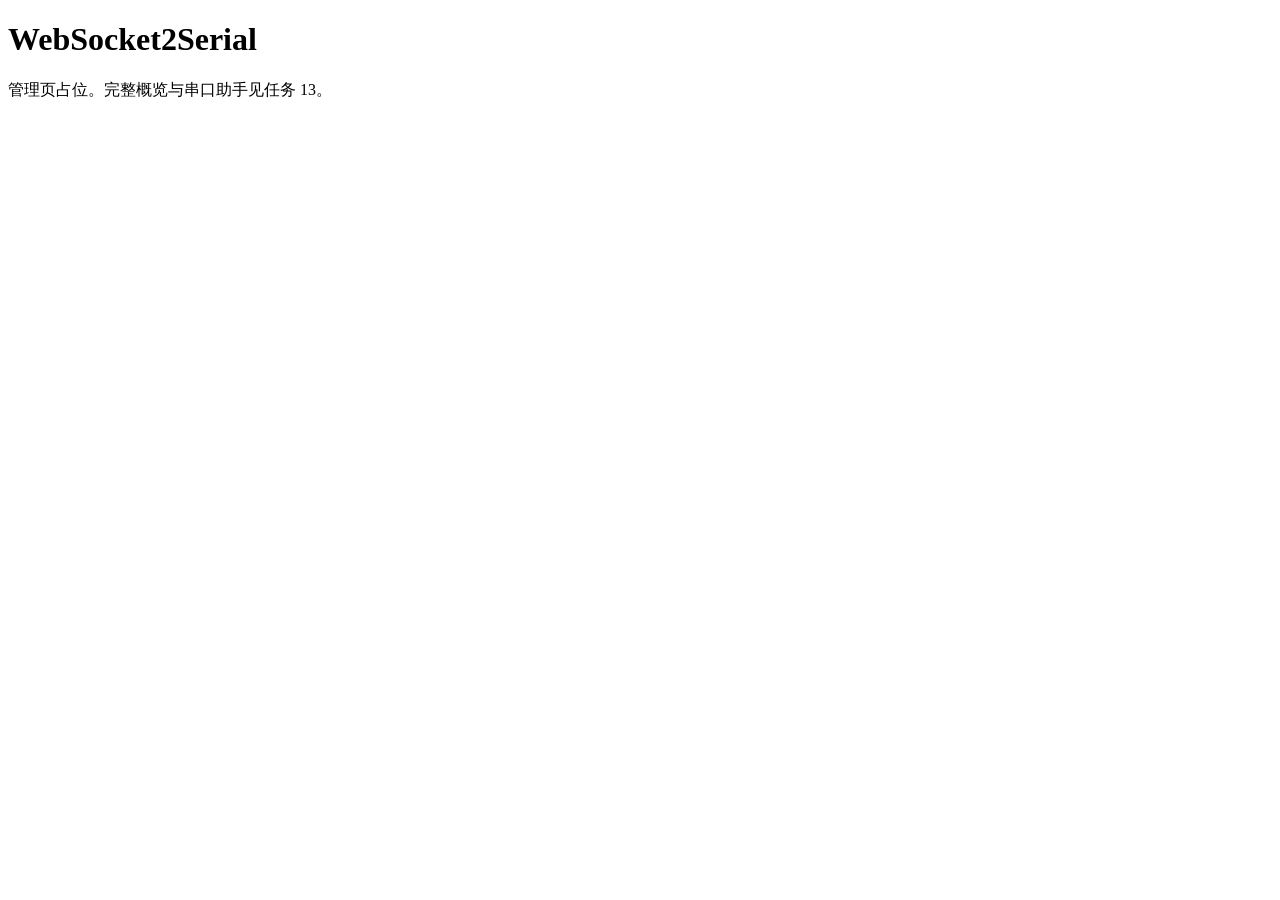
==== src/assets/index.html @ 06472601 "feat: HTTP 管理页服务与运行时开关" ====
<!doctype html>
<html lang="zh-CN">
  <head>
    <meta charset="utf-8" />
    <meta name="viewport" content="width=device-width, initial-scale=1" />
    <title>WebSocket2Serial 管理页</title>
    <link rel="stylesheet" href="/style.css" />
  </head>
  <body>
    <main>
      <h1>WebSocket2Serial</h1>
      <p>管理页占位。完整概览与串口助手见任务 13。</p>
    </main>
  </body>
</html>
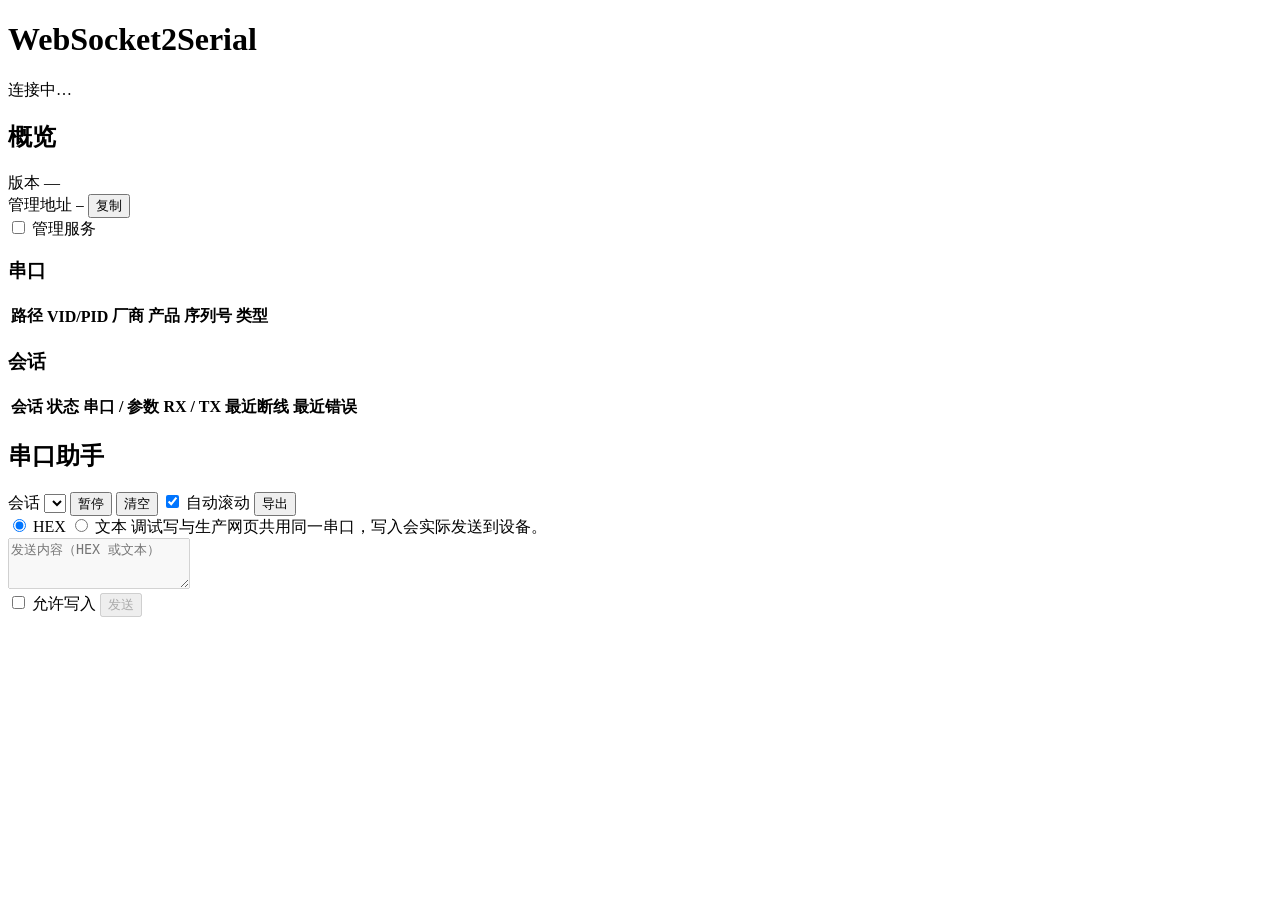
==== commit 5fbb9eb1: "feat: 管理页概览与串口助手" ====
--- a/src/assets/index.html
+++ b/src/assets/index.html
@@ -7,9 +7,118 @@
     <link rel="stylesheet" href="/style.css" />
   </head>
   <body>
+    <header>
+      <h1>WebSocket2Serial</h1>
+      <span id="conn-status" class="badge waiting">连接中…</span>
+    </header>
+
     <main>
-      <h1>WebSocket2Serial</h1>
-      <p>管理页占位。完整概览与串口助手见任务 13。</p>
+      <section id="overview">
+        <h2>概览</h2>
+
+        <div class="info-grid">
+          <div class="info-item">
+            <span class="label">版本</span>
+            <span id="version">—</span>
+          </div>
+          <div class="info-item">
+            <span class="label">管理地址</span>
+            <code id="admin-url">—</code>
+            <button id="copy-url" type="button" class="small">复制</button>
+          </div>
+          <div class="info-item">
+            <label class="label">
+              <input type="checkbox" id="admin-toggle" />
+              管理服务
+            </label>
+            <span id="admin-note" class="muted"></span>
+          </div>
+        </div>
+
+        <h3>串口</h3>
+        <div id="ports" class="panel">
+          <table>
+            <thead>
+              <tr>
+                <th>路径</th>
+                <th>VID/PID</th>
+                <th>厂商</th>
+                <th>产品</th>
+                <th>序列号</th>
+                <th>类型</th>
+              </tr>
+            </thead>
+            <tbody id="ports-body"></tbody>
+          </table>
+        </div>
+
+        <h3>会话</h3>
+        <div id="sessions" class="panel">
+          <table>
+            <thead>
+              <tr>
+                <th>会话</th>
+                <th>状态</th>
+                <th>串口 / 参数</th>
+                <th>RX / TX</th>
+                <th>最近断线</th>
+                <th>最近错误</th>
+                <th></th>
+              </tr>
+            </thead>
+            <tbody id="sessions-body"></tbody>
+          </table>
+        </div>
+      </section>
+
+      <section id="assistant">
+        <h2>串口助手</h2>
+
+        <div class="assistant-toolbar">
+          <label>
+            会话
+            <select id="session-select"></select>
+          </label>
+          <button id="pause" type="button">暂停</button>
+          <button id="clear" type="button">清空</button>
+          <label class="inline">
+            <input type="checkbox" id="autoscroll" checked />
+            自动滚动
+          </label>
+          <button id="export" type="button">导出</button>
+        </div>
+
+        <div id="buffer-note" class="buffer-note" hidden></div>
+
+        <div id="log" class="log" aria-label="调试日志"></div>
+
+        <div class="send-panel">
+          <div class="send-row">
+            <label class="inline">
+              <input type="radio" name="send-mode" value="hex" checked />
+              HEX
+            </label>
+            <label class="inline">
+              <input type="radio" name="send-mode" value="text" />
+              文本
+            </label>
+            <span class="muted write-hint" id="write-hint">
+              调试写与生产网页共用同一串口，写入会实际发送到设备。
+            </span>
+          </div>
+          <textarea id="send-input" rows="3" placeholder="发送内容（HEX 或文本）" disabled></textarea>
+          <div class="send-actions">
+            <label class="inline">
+              <input type="checkbox" id="allow-write" />
+              允许写入
+            </label>
+            <button id="send-btn" type="button" disabled>发送</button>
+            <span id="send-status" class="status"></span>
+          </div>
+        </div>
+      </section>
     </main>
+
+    <script type="module" src="/js/main.js"></script>
   </body>
 </html>
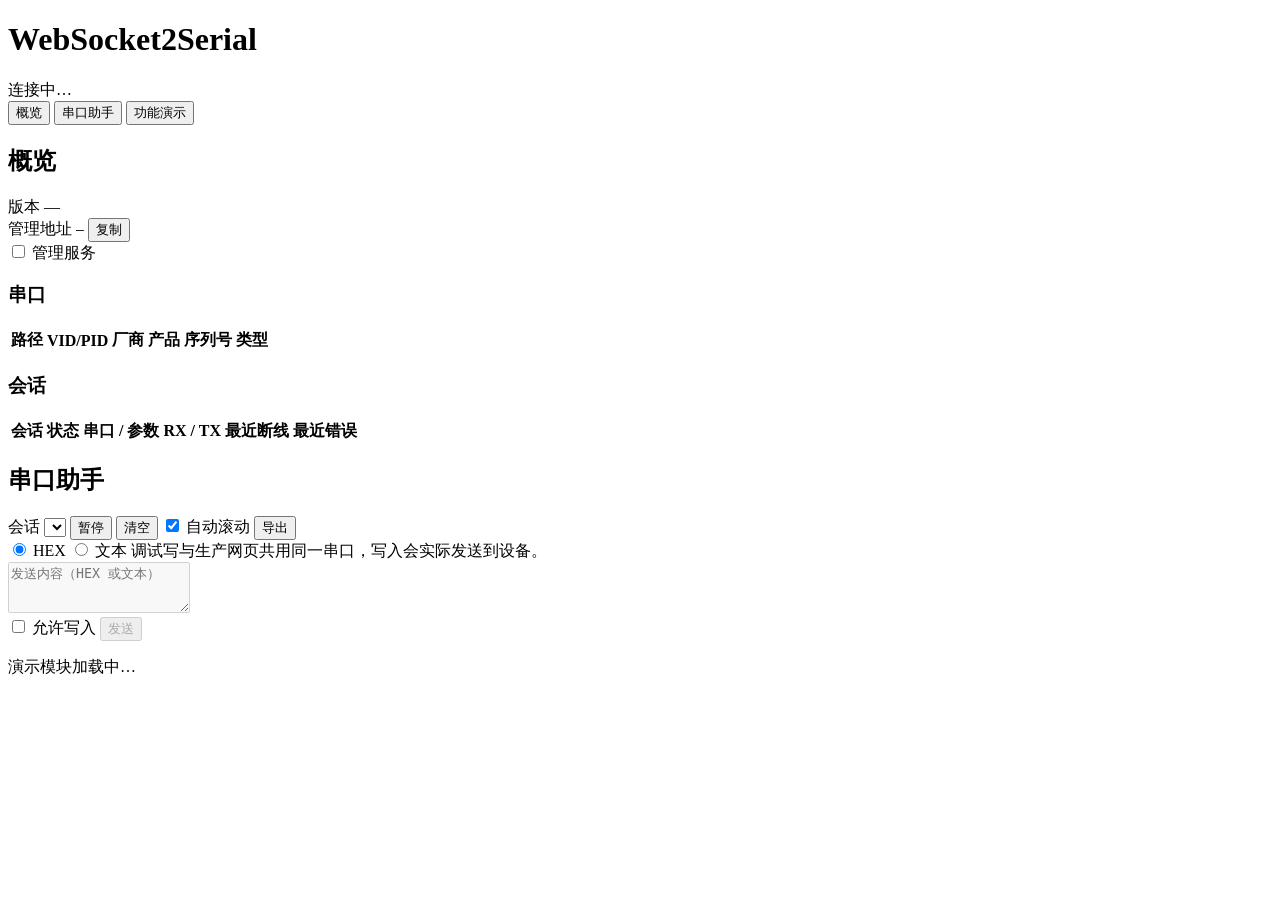
==== commit a7860226: "feat: 增加主 tab 外壳与演示模块骨架" ====
--- a/src/assets/index.html
+++ b/src/assets/index.html
@@ -12,8 +12,14 @@
       <span id="conn-status" class="badge waiting">连接中…</span>
     </header>
 
+    <nav id="main-tabs" class="main-tabs" role="tablist" aria-label="管理页">
+      <button type="button" role="tab" data-main-tab="overview" aria-selected="true" aria-controls="overview">概览</button>
+      <button type="button" role="tab" data-main-tab="assistant" aria-selected="false" aria-controls="assistant" tabindex="-1">串口助手</button>
+      <button type="button" role="tab" data-main-tab="demo" aria-selected="false" aria-controls="demo" tabindex="-1">功能演示</button>
+    </nav>
+
     <main>
-      <section id="overview">
+      <section id="overview" class="tab-panel active" role="tabpanel">
         <h2>概览</h2>
 
         <div class="info-grid">
@@ -71,7 +77,7 @@
         </div>
       </section>
 
-      <section id="assistant">
+      <section id="assistant" class="tab-panel" role="tabpanel">
         <h2>串口助手</h2>
 
         <div class="assistant-toolbar">
@@ -117,6 +123,10 @@
           </div>
         </div>
       </section>
+
+      <section id="demo" class="tab-panel" role="tabpanel">
+        <p class="muted">演示模块加载中…</p>
+      </section>
     </main>
 
     <script type="module" src="/js/main.js"></script>
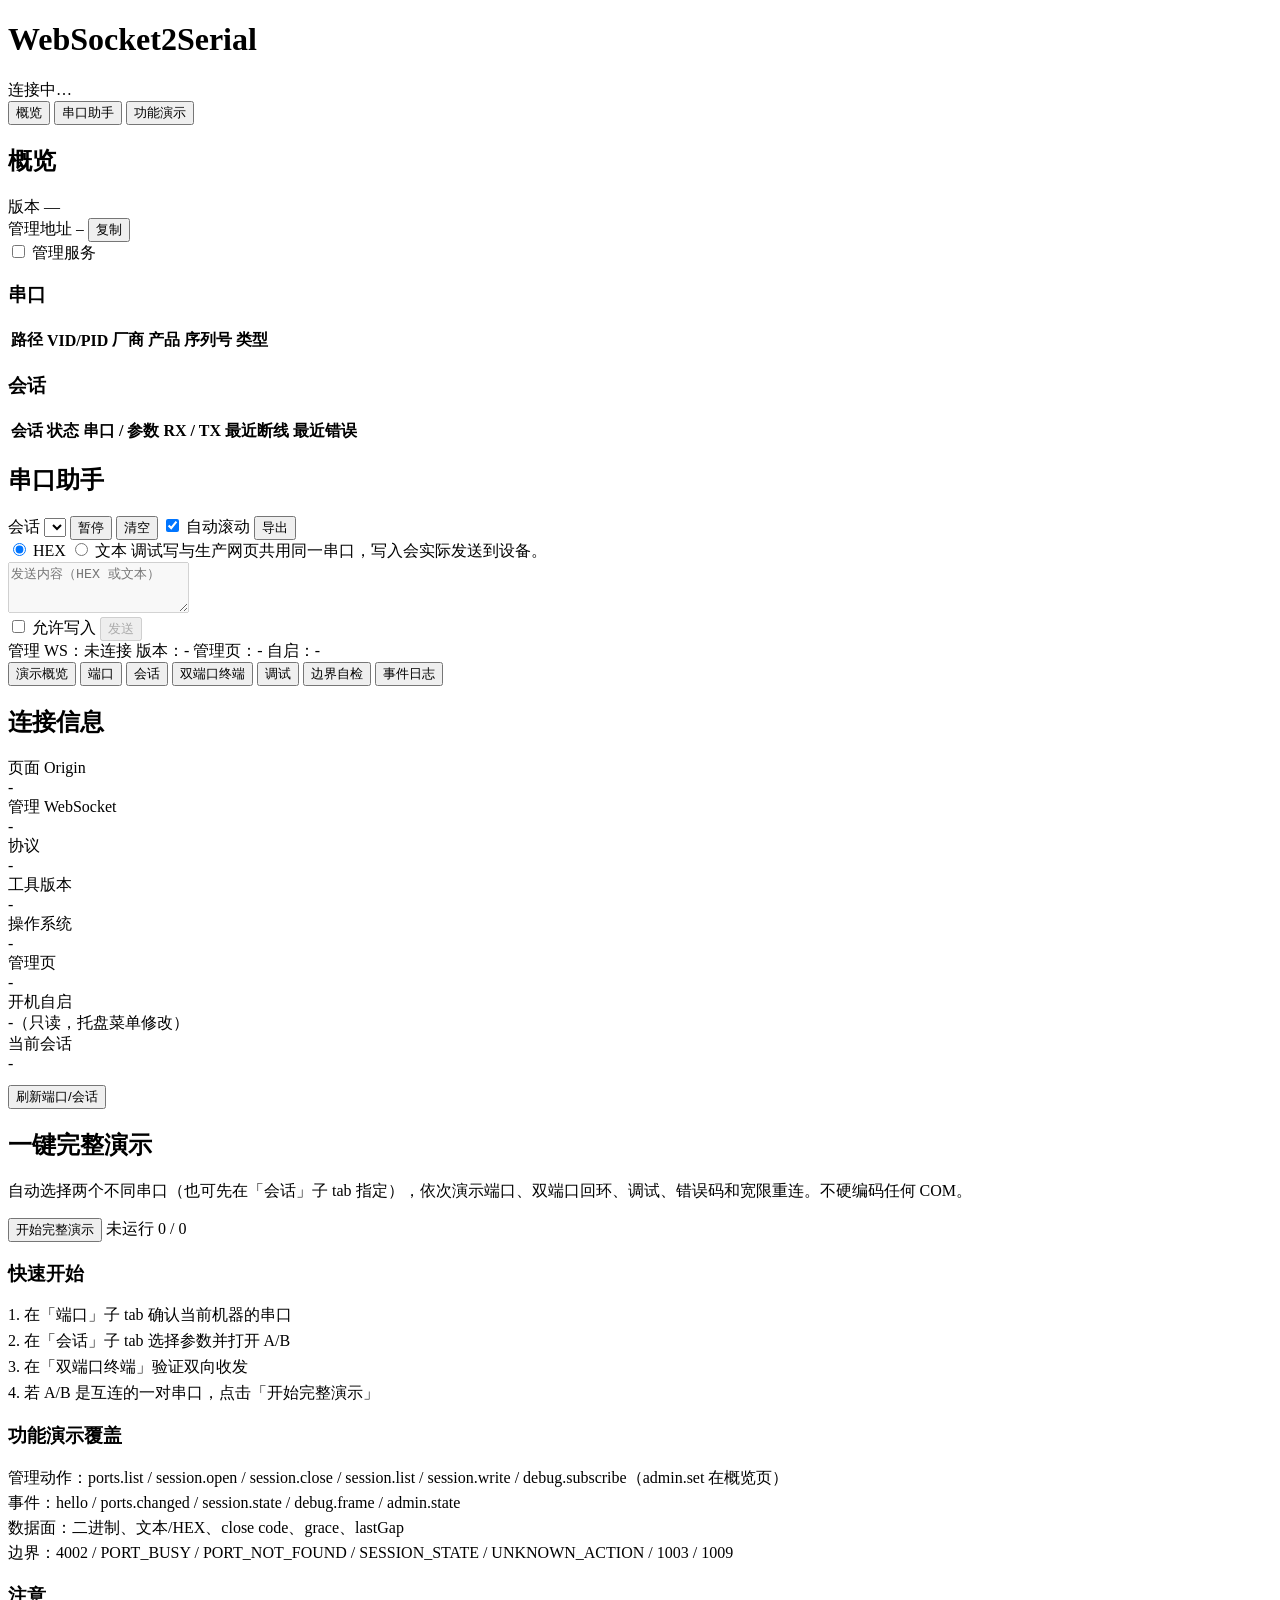
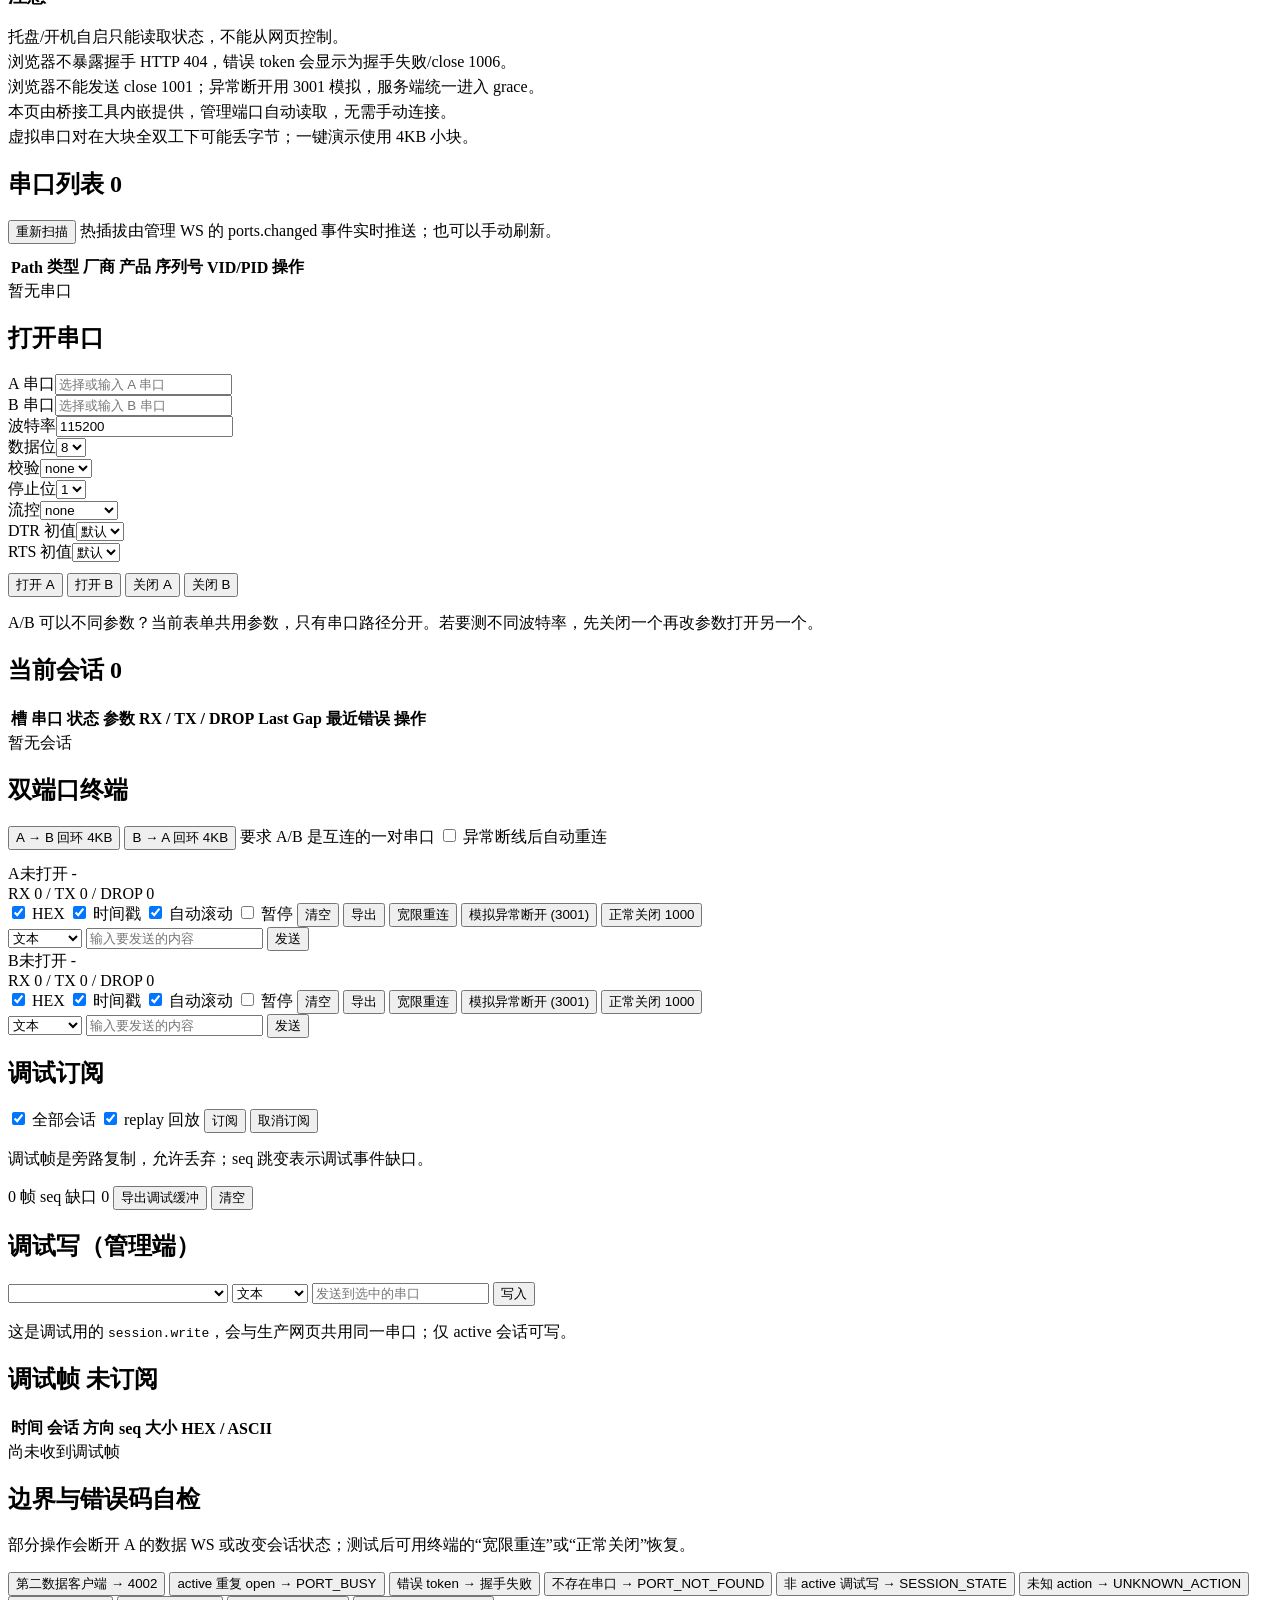
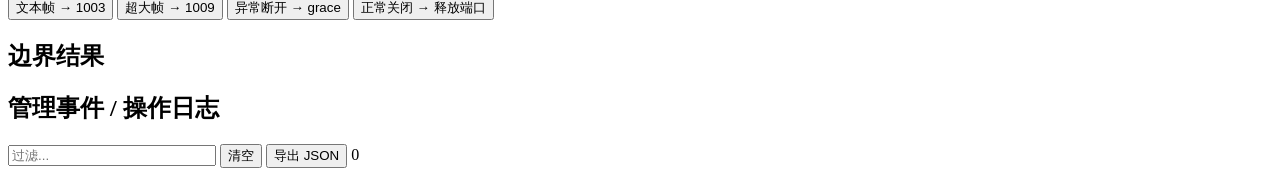
==== commit 988f91b7: "feat: 迁移功能演示结构与浅色样式" ====
--- a/src/assets/index.html
+++ b/src/assets/index.html
@@ -125,7 +125,287 @@
       </section>
 
       <section id="demo" class="tab-panel" role="tabpanel">
-        <p class="muted">演示模块加载中…</p>
+        <div id="demo-statusbar" class="demo-statusbar">
+          <span id="demo-pill-mgmt" class="demo-pill">管理 WS：未连接</span>
+          <span id="demo-pill-version" class="demo-pill">版本：-</span>
+          <span id="demo-pill-admin" class="demo-pill">管理页：-</span>
+          <span id="demo-pill-autostart" class="demo-pill">自启：-</span>
+        </div>
+        <div id="demo-banner" class="demo-banner hidden"></div>
+        <nav id="demo-tabs" class="demo-tabs" role="tablist" aria-label="功能演示">
+          <button type="button" role="tab" data-demo-tab="overview" aria-selected="true" aria-controls="demo-tab-overview" class="active">演示概览</button>
+          <button type="button" role="tab" data-demo-tab="ports" aria-selected="false" aria-controls="demo-tab-ports" tabindex="-1">端口</button>
+          <button type="button" role="tab" data-demo-tab="sessions" aria-selected="false" aria-controls="demo-tab-sessions" tabindex="-1">会话</button>
+          <button type="button" role="tab" data-demo-tab="terminal" aria-selected="false" aria-controls="demo-tab-terminal" tabindex="-1">双端口终端</button>
+          <button type="button" role="tab" data-demo-tab="debug" aria-selected="false" aria-controls="demo-tab-debug" tabindex="-1">调试</button>
+          <button type="button" role="tab" data-demo-tab="edge" aria-selected="false" aria-controls="demo-tab-edge" tabindex="-1">边界自检</button>
+          <button type="button" role="tab" data-demo-tab="events" aria-selected="false" aria-controls="demo-tab-events" tabindex="-1">事件日志</button>
+        </nav>
+        <!-- 概览 -->
+        <section id="demo-tab-overview" class="demo-panel active">
+          <div class="grid cols-2" style="margin-bottom:14px">
+            <div class="card">
+              <h2>连接信息</h2>
+              <div class="kv" id="demo-hello-info">
+                <div class="k">页面 Origin</div><div class="v mono-ellipsis" id="demo-page-origin">-</div>
+                <div class="k">管理 WebSocket</div><div class="v mono-ellipsis" id="demo-mgmt-url">-</div>
+                <div class="k">协议</div><div class="v" id="demo-hello-protocol">-</div>
+                <div class="k">工具版本</div><div class="v" id="demo-hello-version">-</div>
+                <div class="k">操作系统</div><div class="v" id="demo-hello-os">-</div>
+                <div class="k">管理页</div><div class="v" id="demo-hello-admin">-</div>
+                <div class="k">开机自启</div><div class="v" id="demo-hello-autostart">-（只读，托盘菜单修改）</div>
+                <div class="k">当前会话</div><div class="v" id="demo-hello-sessions">-</div>
+              </div>
+              <div class="row" style="margin-top:12px">
+                <button class="btn ghost" id="demo-btn-refresh-all">刷新端口/会话</button>
+              </div>
+            </div>
+            <div class="card">
+              <h2>一键完整演示</h2>
+              <p class="hint">自动选择两个不同串口（也可先在「会话」子 tab 指定），依次演示端口、双端口回环、调试、错误码和宽限重连。不硬编码任何 COM。</p>
+              <div class="row" style="margin:10px 0">
+                <button class="btn primary" id="demo-btn-run-demo">开始完整演示</button>
+                <span class="badge" id="demo-runner-status">未运行</span>
+                <span class="badge" id="demo-runner-count">0 / 0</span>
+              </div>
+              <ol class="runner-steps" id="demo-runner-steps"></ol>
+            </div>
+          </div>
+          <div class="grid cols-3">
+            <div class="card">
+              <h3>快速开始</h3>
+              <div class="small muted" style="display:flex;flex-direction:column;gap:5px">
+                <div>1. 在「端口」子 tab 确认当前机器的串口</div>
+                <div>2. 在「会话」子 tab 选择参数并打开 A/B</div>
+                <div>3. 在「双端口终端」验证双向收发</div>
+                <div>4. 若 A/B 是互连的一对串口，点击「开始完整演示」</div>
+              </div>
+            </div>
+            <div class="card">
+              <h3>功能演示覆盖</h3>
+              <div class="small muted" style="display:flex;flex-direction:column;gap:4px">
+                <div>管理动作：ports.list / session.open / session.close / session.list / session.write / debug.subscribe（admin.set 在概览页）</div>
+                <div>事件：hello / ports.changed / session.state / debug.frame / admin.state</div>
+                <div>数据面：二进制、文本/HEX、close code、grace、lastGap</div>
+                <div>边界：4002 / PORT_BUSY / PORT_NOT_FOUND / SESSION_STATE / UNKNOWN_ACTION / 1003 / 1009</div>
+              </div>
+            </div>
+            <div class="card">
+              <h3>注意</h3>
+              <div class="small muted" style="display:flex;flex-direction:column;gap:4px">
+                <div>托盘/开机自启只能读取状态，不能从网页控制。</div>
+                <div>浏览器不暴露握手 HTTP 404，错误 token 会显示为握手失败/close 1006。</div>
+                <div>浏览器不能发送 close 1001；异常断开用 3001 模拟，服务端统一进入 grace。</div>
+                <div>本页由桥接工具内嵌提供，管理端口自动读取，无需手动连接。</div>
+                <div>虚拟串口对在大块全双工下可能丢字节；一键演示使用 4KB 小块。</div>
+              </div>
+            </div>
+          </div>
+        </section>
+        <!-- 端口 -->
+        <section id="demo-tab-ports" class="demo-panel">
+          <div class="card" style="margin-bottom:14px">
+            <h2>串口列表 <span class="badge" id="demo-ports-count">0</span></h2>
+            <div class="row">
+              <button class="btn primary" id="demo-btn-refresh-ports">重新扫描</button>
+              <span class="muted small">热插拔由管理 WS 的 ports.changed 事件实时推送；也可以手动刷新。</span>
+            </div>
+            <datalist id="demo-port-list"></datalist>
+            <div class="table-wrap" style="margin-top:10px">
+              <table>
+                <thead><tr><th>Path</th><th>类型</th><th>厂商</th><th>产品</th><th>序列号</th><th>VID/PID</th><th>操作</th></tr></thead>
+                <tbody id="demo-ports-body"></tbody>
+              </table>
+            </div>
+            <div class="empty" id="demo-ports-empty">暂无串口</div>
+          </div>
+        </section>
+        <!-- 会话 -->
+        <section id="demo-tab-sessions" class="demo-panel">
+          <div class="card" style="margin-bottom:14px">
+            <h2>打开串口</h2>
+            <div class="form-grid">
+              <div class="field wide"><label for="demo-path-A">A 串口</label><input id="demo-path-A" type="text" list="demo-port-list" placeholder="选择或输入 A 串口" /></div>
+              <div class="field wide"><label for="demo-path-B">B 串口</label><input id="demo-path-B" type="text" list="demo-port-list" placeholder="选择或输入 B 串口" /></div>
+              <div class="field"><label for="demo-baud">波特率</label><input id="demo-baud" type="number" value="115200" min="1" /></div>
+              <div class="field"><label for="demo-databits">数据位</label><select id="demo-databits"><option>8</option><option>7</option><option>6</option><option>5</option></select></div>
+              <div class="field"><label for="demo-parity">校验</label><select id="demo-parity"><option value="none">none</option><option value="odd">odd</option><option value="even">even</option></select></div>
+              <div class="field"><label for="demo-stopbits">停止位</label><select id="demo-stopbits"><option>1</option><option>2</option></select></div>
+              <div class="field"><label for="demo-flowcontrol">流控</label><select id="demo-flowcontrol"><option value="none">none</option><option value="software">software</option><option value="hardware">hardware</option></select></div>
+              <div class="field"><label for="demo-dtr">DTR 初值</label><select id="demo-dtr"><option value="default">默认</option><option value="true">高</option><option value="false">低</option></select></div>
+              <div class="field"><label for="demo-rts">RTS 初值</label><select id="demo-rts"><option value="default">默认</option><option value="true">高</option><option value="false">低</option></select></div>
+            </div>
+            <div class="row" style="margin-top:10px">
+              <button class="btn primary" id="demo-btn-open-a">打开 A</button>
+              <button class="btn primary" id="demo-btn-open-b">打开 B</button>
+              <button class="btn ghost" id="demo-btn-close-a">关闭 A</button>
+              <button class="btn ghost" id="demo-btn-close-b">关闭 B</button>
+              <span class="muted small" id="demo-open-result"></span>
+            </div>
+            <p class="hint">A/B 可以不同参数？当前表单共用参数，只有串口路径分开。若要测不同波特率，先关闭一个再改参数打开另一个。</p>
+          </div>
+          <div class="card">
+            <h2>当前会话 <span class="badge" id="demo-sessions-count">0</span></h2>
+            <div class="table-wrap">
+              <table>
+                <thead><tr><th>槽</th><th>串口</th><th>状态</th><th>参数</th><th>RX / TX / DROP</th><th>Last Gap</th><th>最近错误</th><th>操作</th></tr></thead>
+                <tbody id="demo-sessions-body"></tbody>
+              </table>
+            </div>
+            <div class="empty" id="demo-sessions-empty">暂无会话</div>
+          </div>
+        </section>
+        <!-- 终端 -->
+        <section id="demo-tab-terminal" class="demo-panel">
+          <div class="card" style="margin-bottom:14px">
+            <h2>双端口终端</h2>
+            <div class="row">
+              <button class="btn good" id="demo-btn-loop-ab">A → B 回环 4KB</button>
+              <button class="btn good" id="demo-btn-loop-ba">B → A 回环 4KB</button>
+              <span class="muted small" id="demo-loop-result">要求 A/B 是互连的一对串口</span>
+              <label class="check"><input type="checkbox" id="demo-auto-reconnect" /> 异常断线后自动重连</label>
+            </div>
+          </div>
+          <div class="terminal-grid">
+            <div class="term-pane" data-slot="A">
+              <div class="term-head">
+                <span class="badge slot-a">A</span><span class="port" id="demo-term-port-A">未打开</span>
+                <span class="badge" id="demo-term-state-A">-</span><span class="spacer"></span>
+                <span class="mono-ellipsis muted tiny" id="demo-term-sid-A"></span>
+              </div>
+              <div class="term-meta">
+                <span id="demo-term-counters-A">RX 0 / TX 0 / DROP 0</span>
+                <span id="demo-term-close-A"></span>
+                <span id="demo-term-grace-A"></span>
+              </div>
+              <div class="term-tools">
+                <label class="check"><input type="checkbox" id="demo-hex-A" checked /> HEX</label>
+                <label class="check"><input type="checkbox" id="demo-ts-A" checked /> 时间戳</label>
+                <label class="check"><input type="checkbox" id="demo-autoscroll-A" checked /> 自动滚动</label>
+                <label class="check"><input type="checkbox" id="demo-paused-A" /> 暂停</label>
+                <button class="btn small ghost" data-term="clear" data-slot="A">清空</button>
+                <button class="btn small ghost" data-term="export" data-slot="A">导出</button>
+                <button class="btn small warn" data-term="reconnect" data-slot="A">宽限重连</button>
+                <button class="btn small danger" data-term="abnormal" data-slot="A">模拟异常断开 (3001)</button>
+                <button class="btn small danger" data-term="close" data-slot="A">正常关闭 1000</button>
+              </div>
+              <div class="term-log" id="demo-log-A"></div>
+              <div class="term-send">
+                <select id="demo-sendmode-A" style="width:74px"><option value="text">文本</option><option value="hex">HEX</option></select>
+                <input id="demo-send-A" type="text" placeholder="输入要发送的内容" />
+                <button class="btn primary" id="demo-sendbtn-A">发送</button>
+              </div>
+            </div>
+            <div class="term-pane" data-slot="B">
+              <div class="term-head">
+                <span class="badge slot-b">B</span><span class="port" id="demo-term-port-B">未打开</span>
+                <span class="badge" id="demo-term-state-B">-</span><span class="spacer"></span>
+                <span class="mono-ellipsis muted tiny" id="demo-term-sid-B"></span>
+              </div>
+              <div class="term-meta">
+                <span id="demo-term-counters-B">RX 0 / TX 0 / DROP 0</span>
+                <span id="demo-term-close-B"></span>
+                <span id="demo-term-grace-B"></span>
+              </div>
+              <div class="term-tools">
+                <label class="check"><input type="checkbox" id="demo-hex-B" checked /> HEX</label>
+                <label class="check"><input type="checkbox" id="demo-ts-B" checked /> 时间戳</label>
+                <label class="check"><input type="checkbox" id="demo-autoscroll-B" checked /> 自动滚动</label>
+                <label class="check"><input type="checkbox" id="demo-paused-B" /> 暂停</label>
+                <button class="btn small ghost" data-term="clear" data-slot="B">清空</button>
+                <button class="btn small ghost" data-term="export" data-slot="B">导出</button>
+                <button class="btn small warn" data-term="reconnect" data-slot="B">宽限重连</button>
+                <button class="btn small danger" data-term="abnormal" data-slot="B">模拟异常断开 (3001)</button>
+                <button class="btn small danger" data-term="close" data-slot="B">正常关闭 1000</button>
+              </div>
+              <div class="term-log" id="demo-log-B"></div>
+              <div class="term-send">
+                <select id="demo-sendmode-B" style="width:74px"><option value="text">文本</option><option value="hex">HEX</option></select>
+                <input id="demo-send-B" type="text" placeholder="输入要发送的内容" />
+                <button class="btn primary" id="demo-sendbtn-B">发送</button>
+              </div>
+            </div>
+          </div>
+        </section>
+        <!-- 调试 -->
+        <section id="demo-tab-debug" class="demo-panel">
+          <div class="grid cols-2" style="margin-bottom:14px">
+            <div class="card">
+              <h2>调试订阅</h2>
+              <div class="row">
+                <label class="check"><input type="checkbox" id="demo-debug-all" checked /> 全部会话</label>
+                <label class="check"><input type="checkbox" id="demo-debug-replay" checked /> replay 回放</label>
+                <button class="btn primary" id="demo-btn-debug-subscribe">订阅</button>
+                <button class="btn ghost" id="demo-btn-debug-unsubscribe">取消订阅</button>
+              </div>
+              <div id="demo-debug-sessions" class="row" style="margin-top:10px"></div>
+              <p class="hint">调试帧是旁路复制，允许丢弃；seq 跳变表示调试事件缺口。</p>
+              <div class="row" style="margin-top:10px">
+                <span class="badge" id="demo-debug-count">0 帧</span>
+                <span class="badge" id="demo-debug-gaps">seq 缺口 0</span>
+                <button class="btn small ghost" id="demo-btn-debug-export">导出调试缓冲</button>
+                <button class="btn small ghost" id="demo-btn-debug-clear">清空</button>
+              </div>
+            </div>
+            <div class="card">
+              <h2>调试写（管理端）</h2>
+              <div class="row">
+                <select id="demo-debug-write-session" style="min-width:220px"></select>
+                <select id="demo-debug-write-mode" style="width:76px"><option value="text">文本</option><option value="hex">HEX</option></select>
+                <input id="demo-debug-write-input" type="text" placeholder="发送到选中的串口" style="flex:1;min-width:160px" />
+                <button class="btn warn" id="demo-btn-debug-write">写入</button>
+              </div>
+              <p class="hint">这是调试用的 <code>session.write</code>，会与生产网页共用同一串口；仅 active 会话可写。</p>
+              <div class="mono-ellipsis small" id="demo-debug-write-result" style="margin-top:8px"></div>
+            </div>
+          </div>
+          <div class="card">
+            <h2>调试帧 <span class="badge" id="demo-debug-sub-state">未订阅</span></h2>
+            <div class="table-wrap debug-table">
+              <table>
+                <thead><tr><th>时间</th><th>会话</th><th>方向</th><th>seq</th><th>大小</th><th>HEX / ASCII</th></tr></thead>
+                <tbody id="demo-debug-body"></tbody>
+              </table>
+            </div>
+            <div class="empty" id="demo-debug-empty">尚未收到调试帧</div>
+          </div>
+        </section>
+        <!-- 边界 -->
+        <section id="demo-tab-edge" class="demo-panel">
+          <div class="card" style="margin-bottom:14px">
+            <h2>边界与错误码自检</h2>
+            <p class="hint">部分操作会断开 A 的数据 WS 或改变会话状态；测试后可用终端的“宽限重连”或“正常关闭”恢复。</p>
+            <div class="row" style="margin-top:10px">
+              <button class="btn danger" data-edge="second-client">第二数据客户端 → 4002</button>
+              <button class="btn danger" data-edge="active-open">active 重复 open → PORT_BUSY</button>
+              <button class="btn danger" data-edge="bad-token">错误 token → 握手失败</button>
+              <button class="btn danger" data-edge="missing-port">不存在串口 → PORT_NOT_FOUND</button>
+              <button class="btn warn" data-edge="write-inactive">非 active 调试写 → SESSION_STATE</button>
+              <button class="btn warn" data-edge="unknown-action">未知 action → UNKNOWN_ACTION</button>
+              <button class="btn warn" data-edge="text-frame">文本帧 → 1003</button>
+              <button class="btn warn" data-edge="oversize">超大帧 → 1009</button>
+              <button class="btn warn" data-edge="abnormal">异常断开 → grace</button>
+              <button class="btn warn" data-edge="normal-close">正常关闭 → 释放端口</button>
+            </div>
+          </div>
+          <div class="card">
+            <h2>边界结果</h2>
+            <div class="events" id="demo-edge-log"></div>
+          </div>
+        </section>
+        <!-- 事件 -->
+        <section id="demo-tab-events" class="demo-panel">
+          <div class="card">
+            <h2>管理事件 / 操作日志</h2>
+            <div class="row" style="margin-bottom:10px">
+              <input id="demo-event-filter" type="text" placeholder="过滤..." style="flex:1;min-width:200px" />
+              <button class="btn ghost" id="demo-btn-event-clear">清空</button>
+              <button class="btn ghost" id="demo-btn-event-export">导出 JSON</button>
+              <span class="badge" id="demo-event-count">0</span>
+            </div>
+            <div class="events" id="demo-event-log"></div>
+          </div>
+        </section>
       </section>
     </main>
 
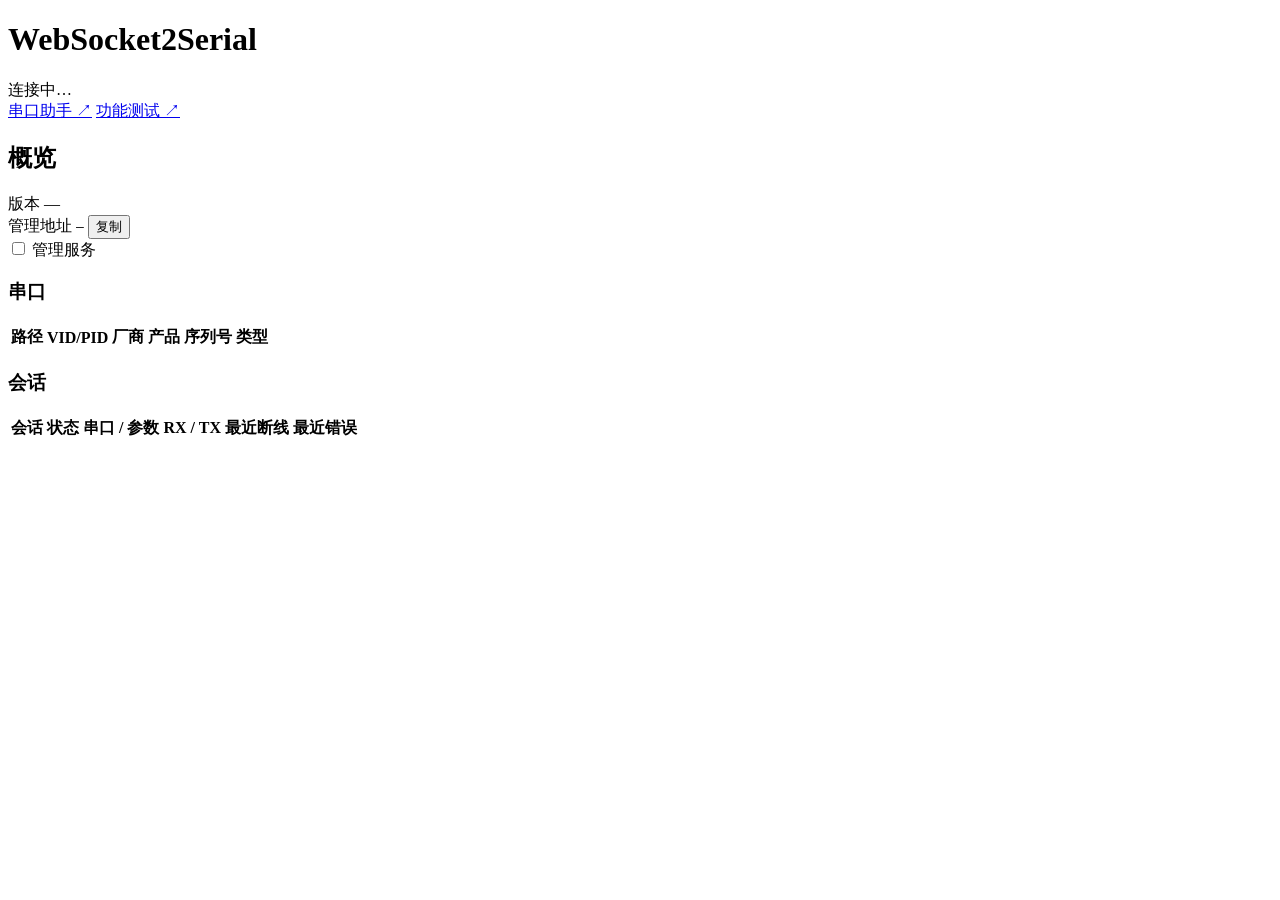
==== commit 124d4ee2: "feat: 拆分管理页与功能测试独立页" ====
--- a/src/assets/index.html
+++ b/src/assets/index.html
@@ -7,19 +7,17 @@
     <link rel="stylesheet" href="/style.css" />
   </head>
   <body>
-    <header>
+    <header class="page-header">
       <h1>WebSocket2Serial</h1>
       <span id="conn-status" class="badge waiting">连接中…</span>
+      <nav class="page-links">
+        <a href="/assistant" target="_blank" rel="noopener">串口助手 ↗</a>
+        <a href="/test" target="_blank" rel="noopener">功能测试 ↗</a>
+      </nav>
     </header>
 
-    <nav id="main-tabs" class="main-tabs" role="tablist" aria-label="管理页">
-      <button type="button" role="tab" data-main-tab="overview" aria-selected="true" aria-controls="overview">概览</button>
-      <button type="button" role="tab" data-main-tab="assistant" aria-selected="false" aria-controls="assistant" tabindex="-1">串口助手</button>
-      <button type="button" role="tab" data-main-tab="demo" aria-selected="false" aria-controls="demo" tabindex="-1">功能演示</button>
-    </nav>
-
     <main>
-      <section id="overview" class="tab-panel active" role="tabpanel">
+      <section id="overview">
         <h2>概览</h2>
 
         <div class="info-grid">
@@ -77,336 +75,6 @@
         </div>
       </section>
 
-      <section id="assistant" class="tab-panel" role="tabpanel">
-        <h2>串口助手</h2>
-
-        <div class="assistant-toolbar">
-          <label>
-            会话
-            <select id="session-select"></select>
-          </label>
-          <button id="pause" type="button">暂停</button>
-          <button id="clear" type="button">清空</button>
-          <label class="inline">
-            <input type="checkbox" id="autoscroll" checked />
-            自动滚动
-          </label>
-          <button id="export" type="button">导出</button>
-        </div>
-
-        <div id="buffer-note" class="buffer-note" hidden></div>
-
-        <div id="log" class="log" aria-label="调试日志"></div>
-
-        <div class="send-panel">
-          <div class="send-row">
-            <label class="inline">
-              <input type="radio" name="send-mode" value="hex" checked />
-              HEX
-            </label>
-            <label class="inline">
-              <input type="radio" name="send-mode" value="text" />
-              文本
-            </label>
-            <span class="muted write-hint" id="write-hint">
-              调试写与生产网页共用同一串口，写入会实际发送到设备。
-            </span>
-          </div>
-          <textarea id="send-input" rows="3" placeholder="发送内容（HEX 或文本）" disabled></textarea>
-          <div class="send-actions">
-            <label class="inline">
-              <input type="checkbox" id="allow-write" />
-              允许写入
-            </label>
-            <button id="send-btn" type="button" disabled>发送</button>
-            <span id="send-status" class="status"></span>
-          </div>
-        </div>
-      </section>
-
-      <section id="demo" class="tab-panel" role="tabpanel">
-        <div id="demo-statusbar" class="demo-statusbar">
-          <span id="demo-pill-mgmt" class="demo-pill">管理 WS：未连接</span>
-          <span id="demo-pill-version" class="demo-pill">版本：-</span>
-          <span id="demo-pill-admin" class="demo-pill">管理页：-</span>
-          <span id="demo-pill-autostart" class="demo-pill">自启：-</span>
-        </div>
-        <div id="demo-banner" class="demo-banner hidden"></div>
-        <nav id="demo-tabs" class="demo-tabs" role="tablist" aria-label="功能演示">
-          <button type="button" role="tab" data-demo-tab="overview" aria-selected="true" aria-controls="demo-tab-overview" class="active">演示概览</button>
-          <button type="button" role="tab" data-demo-tab="ports" aria-selected="false" aria-controls="demo-tab-ports" tabindex="-1">端口</button>
-          <button type="button" role="tab" data-demo-tab="sessions" aria-selected="false" aria-controls="demo-tab-sessions" tabindex="-1">会话</button>
-          <button type="button" role="tab" data-demo-tab="terminal" aria-selected="false" aria-controls="demo-tab-terminal" tabindex="-1">双端口终端</button>
-          <button type="button" role="tab" data-demo-tab="debug" aria-selected="false" aria-controls="demo-tab-debug" tabindex="-1">调试</button>
-          <button type="button" role="tab" data-demo-tab="edge" aria-selected="false" aria-controls="demo-tab-edge" tabindex="-1">边界自检</button>
-          <button type="button" role="tab" data-demo-tab="events" aria-selected="false" aria-controls="demo-tab-events" tabindex="-1">事件日志</button>
-        </nav>
-        <!-- 概览 -->
-        <section id="demo-tab-overview" class="demo-panel active">
-          <div class="grid cols-2" style="margin-bottom:14px">
-            <div class="card">
-              <h2>连接信息</h2>
-              <div class="kv" id="demo-hello-info">
-                <div class="k">页面 Origin</div><div class="v mono-ellipsis" id="demo-page-origin">-</div>
-                <div class="k">管理 WebSocket</div><div class="v mono-ellipsis" id="demo-mgmt-url">-</div>
-                <div class="k">协议</div><div class="v" id="demo-hello-protocol">-</div>
-                <div class="k">工具版本</div><div class="v" id="demo-hello-version">-</div>
-                <div class="k">操作系统</div><div class="v" id="demo-hello-os">-</div>
-                <div class="k">管理页</div><div class="v" id="demo-hello-admin">-</div>
-                <div class="k">开机自启</div><div class="v" id="demo-hello-autostart">-（只读，托盘菜单修改）</div>
-                <div class="k">当前会话</div><div class="v" id="demo-hello-sessions">-</div>
-              </div>
-              <div class="row" style="margin-top:12px">
-                <button class="btn ghost" id="demo-btn-refresh-all">刷新端口/会话</button>
-              </div>
-            </div>
-            <div class="card">
-              <h2>一键完整演示</h2>
-              <p class="hint">自动选择两个不同串口（也可先在「会话」子 tab 指定），依次演示端口、双端口回环、调试、错误码和宽限重连。不硬编码任何 COM。</p>
-              <div class="row" style="margin:10px 0">
-                <button class="btn primary" id="demo-btn-run-demo">开始完整演示</button>
-                <span class="badge" id="demo-runner-status">未运行</span>
-                <span class="badge" id="demo-runner-count">0 / 0</span>
-              </div>
-              <ol class="runner-steps" id="demo-runner-steps"></ol>
-            </div>
-          </div>
-          <div class="grid cols-3">
-            <div class="card">
-              <h3>快速开始</h3>
-              <div class="small muted" style="display:flex;flex-direction:column;gap:5px">
-                <div>1. 在「端口」子 tab 确认当前机器的串口</div>
-                <div>2. 在「会话」子 tab 选择参数并打开 A/B</div>
-                <div>3. 在「双端口终端」验证双向收发</div>
-                <div>4. 若 A/B 是互连的一对串口，点击「开始完整演示」</div>
-              </div>
-            </div>
-            <div class="card">
-              <h3>功能演示覆盖</h3>
-              <div class="small muted" style="display:flex;flex-direction:column;gap:4px">
-                <div>管理动作：ports.list / session.open / session.close / session.list / session.write / debug.subscribe（admin.set 在概览页）</div>
-                <div>事件：hello / ports.changed / session.state / debug.frame / admin.state</div>
-                <div>数据面：二进制、文本/HEX、close code、grace、lastGap</div>
-                <div>边界：4002 / PORT_BUSY / PORT_NOT_FOUND / SESSION_STATE / UNKNOWN_ACTION / 1003 / 1009</div>
-              </div>
-            </div>
-            <div class="card">
-              <h3>注意</h3>
-              <div class="small muted" style="display:flex;flex-direction:column;gap:4px">
-                <div>托盘/开机自启只能读取状态，不能从网页控制。</div>
-                <div>浏览器不暴露握手 HTTP 404，错误 token 会显示为握手失败/close 1006。</div>
-                <div>浏览器不能发送 close 1001；异常断开用 3001 模拟，服务端统一进入 grace。</div>
-                <div>本页由桥接工具内嵌提供，管理端口自动读取，无需手动连接。</div>
-                <div>虚拟串口对在大块全双工下可能丢字节；一键演示使用 4KB 小块。</div>
-              </div>
-            </div>
-          </div>
-        </section>
-        <!-- 端口 -->
-        <section id="demo-tab-ports" class="demo-panel">
-          <div class="card" style="margin-bottom:14px">
-            <h2>串口列表 <span class="badge" id="demo-ports-count">0</span></h2>
-            <div class="row">
-              <button class="btn primary" id="demo-btn-refresh-ports">重新扫描</button>
-              <span class="muted small">热插拔由管理 WS 的 ports.changed 事件实时推送；也可以手动刷新。</span>
-            </div>
-            <datalist id="demo-port-list"></datalist>
-            <div class="table-wrap" style="margin-top:10px">
-              <table>
-                <thead><tr><th>Path</th><th>类型</th><th>厂商</th><th>产品</th><th>序列号</th><th>VID/PID</th><th>操作</th></tr></thead>
-                <tbody id="demo-ports-body"></tbody>
-              </table>
-            </div>
-            <div class="empty" id="demo-ports-empty">暂无串口</div>
-          </div>
-        </section>
-        <!-- 会话 -->
-        <section id="demo-tab-sessions" class="demo-panel">
-          <div class="card" style="margin-bottom:14px">
-            <h2>打开串口</h2>
-            <div class="form-grid">
-              <div class="field wide"><label for="demo-path-A">A 串口</label><input id="demo-path-A" type="text" list="demo-port-list" placeholder="选择或输入 A 串口" /></div>
-              <div class="field wide"><label for="demo-path-B">B 串口</label><input id="demo-path-B" type="text" list="demo-port-list" placeholder="选择或输入 B 串口" /></div>
-              <div class="field"><label for="demo-baud">波特率</label><input id="demo-baud" type="number" value="115200" min="1" /></div>
-              <div class="field"><label for="demo-databits">数据位</label><select id="demo-databits"><option>8</option><option>7</option><option>6</option><option>5</option></select></div>
-              <div class="field"><label for="demo-parity">校验</label><select id="demo-parity"><option value="none">none</option><option value="odd">odd</option><option value="even">even</option></select></div>
-              <div class="field"><label for="demo-stopbits">停止位</label><select id="demo-stopbits"><option>1</option><option>2</option></select></div>
-              <div class="field"><label for="demo-flowcontrol">流控</label><select id="demo-flowcontrol"><option value="none">none</option><option value="software">software</option><option value="hardware">hardware</option></select></div>
-              <div class="field"><label for="demo-dtr">DTR 初值</label><select id="demo-dtr"><option value="default">默认</option><option value="true">高</option><option value="false">低</option></select></div>
-              <div class="field"><label for="demo-rts">RTS 初值</label><select id="demo-rts"><option value="default">默认</option><option value="true">高</option><option value="false">低</option></select></div>
-            </div>
-            <div class="row" style="margin-top:10px">
-              <button class="btn primary" id="demo-btn-open-a">打开 A</button>
-              <button class="btn primary" id="demo-btn-open-b">打开 B</button>
-              <button class="btn ghost" id="demo-btn-close-a">关闭 A</button>
-              <button class="btn ghost" id="demo-btn-close-b">关闭 B</button>
-              <span class="muted small" id="demo-open-result"></span>
-            </div>
-            <p class="hint">A/B 可以不同参数？当前表单共用参数，只有串口路径分开。若要测不同波特率，先关闭一个再改参数打开另一个。</p>
-          </div>
-          <div class="card">
-            <h2>当前会话 <span class="badge" id="demo-sessions-count">0</span></h2>
-            <div class="table-wrap">
-              <table>
-                <thead><tr><th>槽</th><th>串口</th><th>状态</th><th>参数</th><th>RX / TX / DROP</th><th>Last Gap</th><th>最近错误</th><th>操作</th></tr></thead>
-                <tbody id="demo-sessions-body"></tbody>
-              </table>
-            </div>
-            <div class="empty" id="demo-sessions-empty">暂无会话</div>
-          </div>
-        </section>
-        <!-- 终端 -->
-        <section id="demo-tab-terminal" class="demo-panel">
-          <div class="card" style="margin-bottom:14px">
-            <h2>双端口终端</h2>
-            <div class="row">
-              <button class="btn good" id="demo-btn-loop-ab">A → B 回环 4KB</button>
-              <button class="btn good" id="demo-btn-loop-ba">B → A 回环 4KB</button>
-              <span class="muted small" id="demo-loop-result">要求 A/B 是互连的一对串口</span>
-              <label class="check"><input type="checkbox" id="demo-auto-reconnect" /> 异常断线后自动重连</label>
-            </div>
-          </div>
-          <div class="terminal-grid">
-            <div class="term-pane" data-slot="A">
-              <div class="term-head">
-                <span class="badge slot-a">A</span><span class="port" id="demo-term-port-A">未打开</span>
-                <span class="badge" id="demo-term-state-A">-</span><span class="spacer"></span>
-                <span class="mono-ellipsis muted tiny" id="demo-term-sid-A"></span>
-              </div>
-              <div class="term-meta">
-                <span id="demo-term-counters-A">RX 0 / TX 0 / DROP 0</span>
-                <span id="demo-term-close-A"></span>
-                <span id="demo-term-grace-A"></span>
-              </div>
-              <div class="term-tools">
-                <label class="check"><input type="checkbox" id="demo-hex-A" checked /> HEX</label>
-                <label class="check"><input type="checkbox" id="demo-ts-A" checked /> 时间戳</label>
-                <label class="check"><input type="checkbox" id="demo-autoscroll-A" checked /> 自动滚动</label>
-                <label class="check"><input type="checkbox" id="demo-paused-A" /> 暂停</label>
-                <button class="btn small ghost" data-term="clear" data-slot="A">清空</button>
-                <button class="btn small ghost" data-term="export" data-slot="A">导出</button>
-                <button class="btn small warn" data-term="reconnect" data-slot="A">宽限重连</button>
-                <button class="btn small danger" data-term="abnormal" data-slot="A">模拟异常断开 (3001)</button>
-                <button class="btn small danger" data-term="close" data-slot="A">正常关闭 1000</button>
-              </div>
-              <div class="term-log" id="demo-log-A"></div>
-              <div class="term-send">
-                <select id="demo-sendmode-A" style="width:74px"><option value="text">文本</option><option value="hex">HEX</option></select>
-                <input id="demo-send-A" type="text" placeholder="输入要发送的内容" />
-                <button class="btn primary" id="demo-sendbtn-A">发送</button>
-              </div>
-            </div>
-            <div class="term-pane" data-slot="B">
-              <div class="term-head">
-                <span class="badge slot-b">B</span><span class="port" id="demo-term-port-B">未打开</span>
-                <span class="badge" id="demo-term-state-B">-</span><span class="spacer"></span>
-                <span class="mono-ellipsis muted tiny" id="demo-term-sid-B"></span>
-              </div>
-              <div class="term-meta">
-                <span id="demo-term-counters-B">RX 0 / TX 0 / DROP 0</span>
-                <span id="demo-term-close-B"></span>
-                <span id="demo-term-grace-B"></span>
-              </div>
-              <div class="term-tools">
-                <label class="check"><input type="checkbox" id="demo-hex-B" checked /> HEX</label>
-                <label class="check"><input type="checkbox" id="demo-ts-B" checked /> 时间戳</label>
-                <label class="check"><input type="checkbox" id="demo-autoscroll-B" checked /> 自动滚动</label>
-                <label class="check"><input type="checkbox" id="demo-paused-B" /> 暂停</label>
-                <button class="btn small ghost" data-term="clear" data-slot="B">清空</button>
-                <button class="btn small ghost" data-term="export" data-slot="B">导出</button>
-                <button class="btn small warn" data-term="reconnect" data-slot="B">宽限重连</button>
-                <button class="btn small danger" data-term="abnormal" data-slot="B">模拟异常断开 (3001)</button>
-                <button class="btn small danger" data-term="close" data-slot="B">正常关闭 1000</button>
-              </div>
-              <div class="term-log" id="demo-log-B"></div>
-              <div class="term-send">
-                <select id="demo-sendmode-B" style="width:74px"><option value="text">文本</option><option value="hex">HEX</option></select>
-                <input id="demo-send-B" type="text" placeholder="输入要发送的内容" />
-                <button class="btn primary" id="demo-sendbtn-B">发送</button>
-              </div>
-            </div>
-          </div>
-        </section>
-        <!-- 调试 -->
-        <section id="demo-tab-debug" class="demo-panel">
-          <div class="grid cols-2" style="margin-bottom:14px">
-            <div class="card">
-              <h2>调试订阅</h2>
-              <div class="row">
-                <label class="check"><input type="checkbox" id="demo-debug-all" checked /> 全部会话</label>
-                <label class="check"><input type="checkbox" id="demo-debug-replay" checked /> replay 回放</label>
-                <button class="btn primary" id="demo-btn-debug-subscribe">订阅</button>
-                <button class="btn ghost" id="demo-btn-debug-unsubscribe">取消订阅</button>
-              </div>
-              <div id="demo-debug-sessions" class="row" style="margin-top:10px"></div>
-              <p class="hint">调试帧是旁路复制，允许丢弃；seq 跳变表示调试事件缺口。</p>
-              <div class="row" style="margin-top:10px">
-                <span class="badge" id="demo-debug-count">0 帧</span>
-                <span class="badge" id="demo-debug-gaps">seq 缺口 0</span>
-                <button class="btn small ghost" id="demo-btn-debug-export">导出调试缓冲</button>
-                <button class="btn small ghost" id="demo-btn-debug-clear">清空</button>
-              </div>
-            </div>
-            <div class="card">
-              <h2>调试写（管理端）</h2>
-              <div class="row">
-                <select id="demo-debug-write-session" style="min-width:220px"></select>
-                <select id="demo-debug-write-mode" style="width:76px"><option value="text">文本</option><option value="hex">HEX</option></select>
-                <input id="demo-debug-write-input" type="text" placeholder="发送到选中的串口" style="flex:1;min-width:160px" />
-                <button class="btn warn" id="demo-btn-debug-write">写入</button>
-              </div>
-              <p class="hint">这是调试用的 <code>session.write</code>，会与生产网页共用同一串口；仅 active 会话可写。</p>
-              <div class="mono-ellipsis small" id="demo-debug-write-result" style="margin-top:8px"></div>
-            </div>
-          </div>
-          <div class="card">
-            <h2>调试帧 <span class="badge" id="demo-debug-sub-state">未订阅</span></h2>
-            <div class="table-wrap debug-table">
-              <table>
-                <thead><tr><th>时间</th><th>会话</th><th>方向</th><th>seq</th><th>大小</th><th>HEX / ASCII</th></tr></thead>
-                <tbody id="demo-debug-body"></tbody>
-              </table>
-            </div>
-            <div class="empty" id="demo-debug-empty">尚未收到调试帧</div>
-          </div>
-        </section>
-        <!-- 边界 -->
-        <section id="demo-tab-edge" class="demo-panel">
-          <div class="card" style="margin-bottom:14px">
-            <h2>边界与错误码自检</h2>
-            <p class="hint">部分操作会断开 A 的数据 WS 或改变会话状态；测试后可用终端的“宽限重连”或“正常关闭”恢复。</p>
-            <div class="row" style="margin-top:10px">
-              <button class="btn danger" data-edge="second-client">第二数据客户端 → 4002</button>
-              <button class="btn danger" data-edge="active-open">active 重复 open → PORT_BUSY</button>
-              <button class="btn danger" data-edge="bad-token">错误 token → 握手失败</button>
-              <button class="btn danger" data-edge="missing-port">不存在串口 → PORT_NOT_FOUND</button>
-              <button class="btn warn" data-edge="write-inactive">非 active 调试写 → SESSION_STATE</button>
-              <button class="btn warn" data-edge="unknown-action">未知 action → UNKNOWN_ACTION</button>
-              <button class="btn warn" data-edge="text-frame">文本帧 → 1003</button>
-              <button class="btn warn" data-edge="oversize">超大帧 → 1009</button>
-              <button class="btn warn" data-edge="abnormal">异常断开 → grace</button>
-              <button class="btn warn" data-edge="normal-close">正常关闭 → 释放端口</button>
-            </div>
-          </div>
-          <div class="card">
-            <h2>边界结果</h2>
-            <div class="events" id="demo-edge-log"></div>
-          </div>
-        </section>
-        <!-- 事件 -->
-        <section id="demo-tab-events" class="demo-panel">
-          <div class="card">
-            <h2>管理事件 / 操作日志</h2>
-            <div class="row" style="margin-bottom:10px">
-              <input id="demo-event-filter" type="text" placeholder="过滤..." style="flex:1;min-width:200px" />
-              <button class="btn ghost" id="demo-btn-event-clear">清空</button>
-              <button class="btn ghost" id="demo-btn-event-export">导出 JSON</button>
-              <span class="badge" id="demo-event-count">0</span>
-            </div>
-            <div class="events" id="demo-event-log"></div>
-          </div>
-        </section>
-      </section>
     </main>
 
     <script type="module" src="/js/main.js"></script>
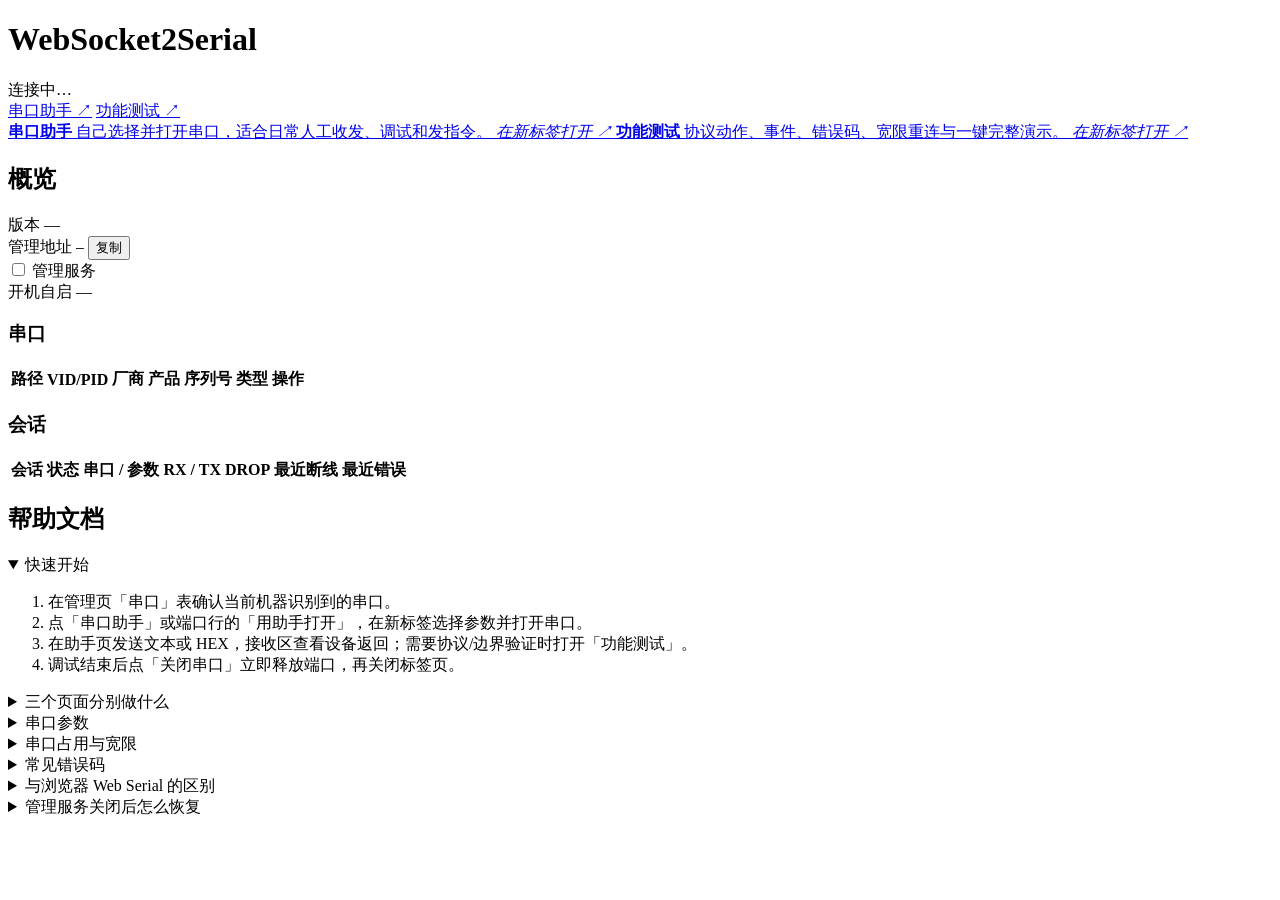
==== commit 5db16c47: "feat: 管理页状态监控与帮助文档" ====
--- a/src/assets/index.html
+++ b/src/assets/index.html
@@ -17,6 +17,19 @@
     </header>
 
     <main>
+      <div class="entry-grid">
+        <a id="entry-assistant" class="entry-card" href="/assistant" target="_blank" rel="noopener">
+          <strong>串口助手</strong>
+          <span>自己选择并打开串口，适合日常人工收发、调试和发指令。</span>
+          <em>在新标签打开 ↗</em>
+        </a>
+        <a id="entry-test" class="entry-card" href="/test" target="_blank" rel="noopener">
+          <strong>功能测试</strong>
+          <span>协议动作、事件、错误码、宽限重连与一键完整演示。</span>
+          <em>在新标签打开 ↗</em>
+        </a>
+      </div>
+
       <section id="overview">
         <h2>概览</h2>
 
@@ -37,6 +50,10 @@
             </label>
             <span id="admin-note" class="muted"></span>
           </div>
+          <div class="info-item">
+            <span class="label">开机自启</span>
+            <span id="autostart">—</span>
+          </div>
         </div>
 
         <h3>串口</h3>
@@ -50,6 +67,7 @@
                 <th>产品</th>
                 <th>序列号</th>
                 <th>类型</th>
+                <th>操作</th>
               </tr>
             </thead>
             <tbody id="ports-body"></tbody>
@@ -65,6 +83,7 @@
                 <th>状态</th>
                 <th>串口 / 参数</th>
                 <th>RX / TX</th>
+                <th>DROP</th>
                 <th>最近断线</th>
                 <th>最近错误</th>
                 <th></th>
@@ -75,6 +94,64 @@
         </div>
       </section>
 
+      <section id="help" class="help">
+        <h2>帮助文档</h2>
+
+        <details open>
+          <summary>快速开始</summary>
+          <ol>
+            <li>在管理页「串口」表确认当前机器识别到的串口。</li>
+            <li>点「串口助手」或端口行的「用助手打开」，在新标签选择参数并打开串口。</li>
+            <li>在助手页发送文本或 HEX，接收区查看设备返回；需要协议/边界验证时打开「功能测试」。</li>
+            <li>调试结束后点「关闭串口」立即释放端口，再关闭标签页。</li>
+          </ol>
+        </details>
+
+        <details>
+          <summary>三个页面分别做什么</summary>
+          <ul>
+            <li><strong>管理页</strong>：服务状态、串口列表、会话监控、帮助文档。</li>
+            <li><strong>串口助手</strong>：自己打开/关闭一个串口，做日常人工收发与调试；多个串口请开多个标签页。</li>
+            <li><strong>功能测试</strong>：协议动作、事件、错误码、宽限重连与一键完整演示。</li>
+          </ul>
+        </details>
+
+        <details>
+          <summary>串口参数</summary>
+          <p>波特率、数据位、校验、停止位、流控和 DTR/RTS 必须与设备一致。不确定时先用 115200 8N1、无流控。</p>
+        </details>
+
+        <details>
+          <summary>串口占用与宽限</summary>
+          <p>
+            同一串口同时只允许一个数据客户端。若助手页提示 <code>PORT_BUSY</code>，请先在管理页「会话」表关闭占用会话，
+            或关闭其他串口程序。直接关闭助手标签页不会立刻释放串口，会进入 10 秒宽限；建议先点「关闭串口」。
+          </p>
+        </details>
+
+        <details>
+          <summary>常见错误码</summary>
+          <ul>
+            <li><code>PORT_BUSY</code>：串口被其他会话或程序占用。</li>
+            <li><code>PORT_NOT_FOUND</code>：串口不存在或已拔出。</li>
+            <li><code>SESSION_STATE</code>：会话状态不允许该操作（例如非 active 写入）。</li>
+            <li>数据 WS close：4002 第二客户端、4004 管理端关闭、4005 接收背压、4007 写停滞、1003 文本帧、1009 超大帧。</li>
+          </ul>
+        </details>
+
+        <details>
+          <summary>与浏览器 Web Serial 的区别</summary>
+          <p>
+            本工具通过本机 WebSocket2Serial 透传服务访问串口，不需要浏览器 Web Serial 授权弹窗；
+            因此页面必须从 <code>http://127.0.0.1:8766</code> 打开，且串口仍受“同一串口一个数据客户端”的限制。
+          </p>
+        </details>
+
+        <details>
+          <summary>管理服务关闭后怎么恢复</summary>
+          <p>管理页关闭只影响 8766 的 HTTP 页面，不影响管理 WS 与已打开的数据 WS。可从托盘菜单重新开启，或用 <code>--admin</code> 启动参数强制开启。</p>
+        </details>
+      </section>
     </main>
 
     <script type="module" src="/js/main.js"></script>
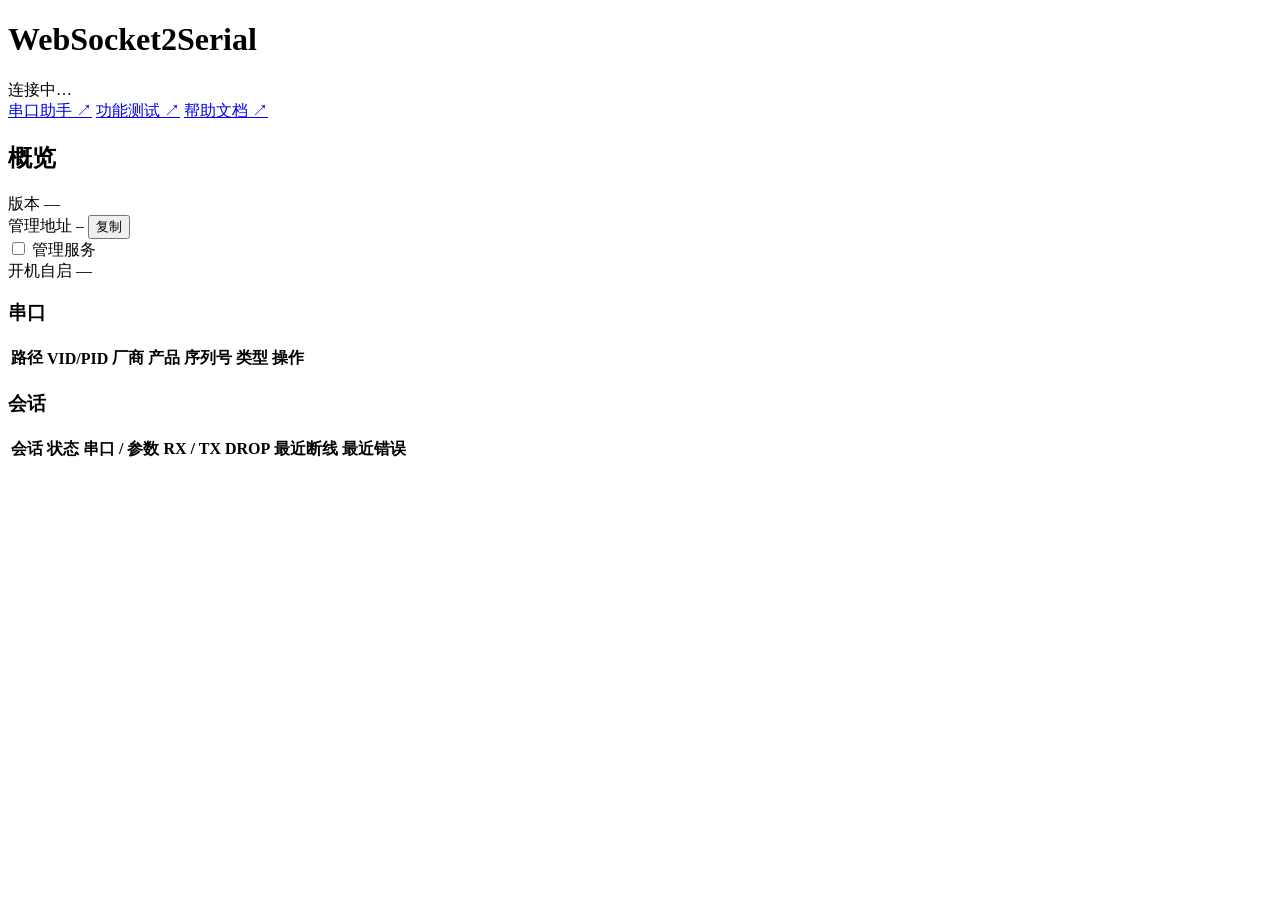
==== commit 591171d5: "feat: 帮助文档独立页与通信协议章节" ====
--- a/src/assets/index.html
+++ b/src/assets/index.html
@@ -13,23 +13,11 @@
       <nav class="page-links">
         <a href="/assistant" target="_blank" rel="noopener">串口助手 ↗</a>
         <a href="/test" target="_blank" rel="noopener">功能测试 ↗</a>
+        <a href="/help" target="_blank" rel="noopener">帮助文档 ↗</a>
       </nav>
     </header>
 
     <main>
-      <div class="entry-grid">
-        <a id="entry-assistant" class="entry-card" href="/assistant" target="_blank" rel="noopener">
-          <strong>串口助手</strong>
-          <span>自己选择并打开串口，适合日常人工收发、调试和发指令。</span>
-          <em>在新标签打开 ↗</em>
-        </a>
-        <a id="entry-test" class="entry-card" href="/test" target="_blank" rel="noopener">
-          <strong>功能测试</strong>
-          <span>协议动作、事件、错误码、宽限重连与一键完整演示。</span>
-          <em>在新标签打开 ↗</em>
-        </a>
-      </div>
-
       <section id="overview">
         <h2>概览</h2>
 
@@ -94,65 +82,7 @@
         </div>
       </section>
 
-      <section id="help" class="help">
-        <h2>帮助文档</h2>
-
-        <details open>
-          <summary>快速开始</summary>
-          <ol>
-            <li>在管理页「串口」表确认当前机器识别到的串口。</li>
-            <li>点「串口助手」或端口行的「用助手打开」，在新标签选择参数并打开串口。</li>
-            <li>在助手页发送文本或 HEX，接收区查看设备返回；需要协议/边界验证时打开「功能测试」。</li>
-            <li>调试结束后点「关闭串口」立即释放端口，再关闭标签页。</li>
-          </ol>
-        </details>
-
-        <details>
-          <summary>三个页面分别做什么</summary>
-          <ul>
-            <li><strong>管理页</strong>：服务状态、串口列表、会话监控、帮助文档。</li>
-            <li><strong>串口助手</strong>：自己打开/关闭一个串口，做日常人工收发与调试；多个串口请开多个标签页。</li>
-            <li><strong>功能测试</strong>：协议动作、事件、错误码、宽限重连与一键完整演示。</li>
-          </ul>
-        </details>
-
-        <details>
-          <summary>串口参数</summary>
-          <p>波特率、数据位、校验、停止位、流控和 DTR/RTS 必须与设备一致。不确定时先用 115200 8N1、无流控。</p>
-        </details>
-
-        <details>
-          <summary>串口占用与宽限</summary>
-          <p>
-            同一串口同时只允许一个数据客户端。若助手页提示 <code>PORT_BUSY</code>，请先在管理页「会话」表关闭占用会话，
-            或关闭其他串口程序。直接关闭助手标签页不会立刻释放串口，会进入 10 秒宽限；建议先点「关闭串口」。
-          </p>
-        </details>
-
-        <details>
-          <summary>常见错误码</summary>
-          <ul>
-            <li><code>PORT_BUSY</code>：串口被其他会话或程序占用。</li>
-            <li><code>PORT_NOT_FOUND</code>：串口不存在或已拔出。</li>
-            <li><code>SESSION_STATE</code>：会话状态不允许该操作（例如非 active 写入）。</li>
-            <li>数据 WS close：4002 第二客户端、4004 管理端关闭、4005 接收背压、4007 写停滞、1003 文本帧、1009 超大帧。</li>
-          </ul>
-        </details>
-
-        <details>
-          <summary>与浏览器 Web Serial 的区别</summary>
-          <p>
-            本工具通过本机 WebSocket2Serial 透传服务访问串口，不需要浏览器 Web Serial 授权弹窗；
-            因此页面必须从 <code>http://127.0.0.1:8766</code> 打开，且串口仍受“同一串口一个数据客户端”的限制。
-          </p>
-        </details>
-
-        <details>
-          <summary>管理服务关闭后怎么恢复</summary>
-          <p>管理页关闭只影响 8766 的 HTTP 页面，不影响管理 WS 与已打开的数据 WS。可从托盘菜单重新开启，或用 <code>--admin</code> 启动参数强制开启。</p>
-        </details>
-      </section>
-    </main>
+          </main>
 
     <script type="module" src="/js/main.js"></script>
   </body>
